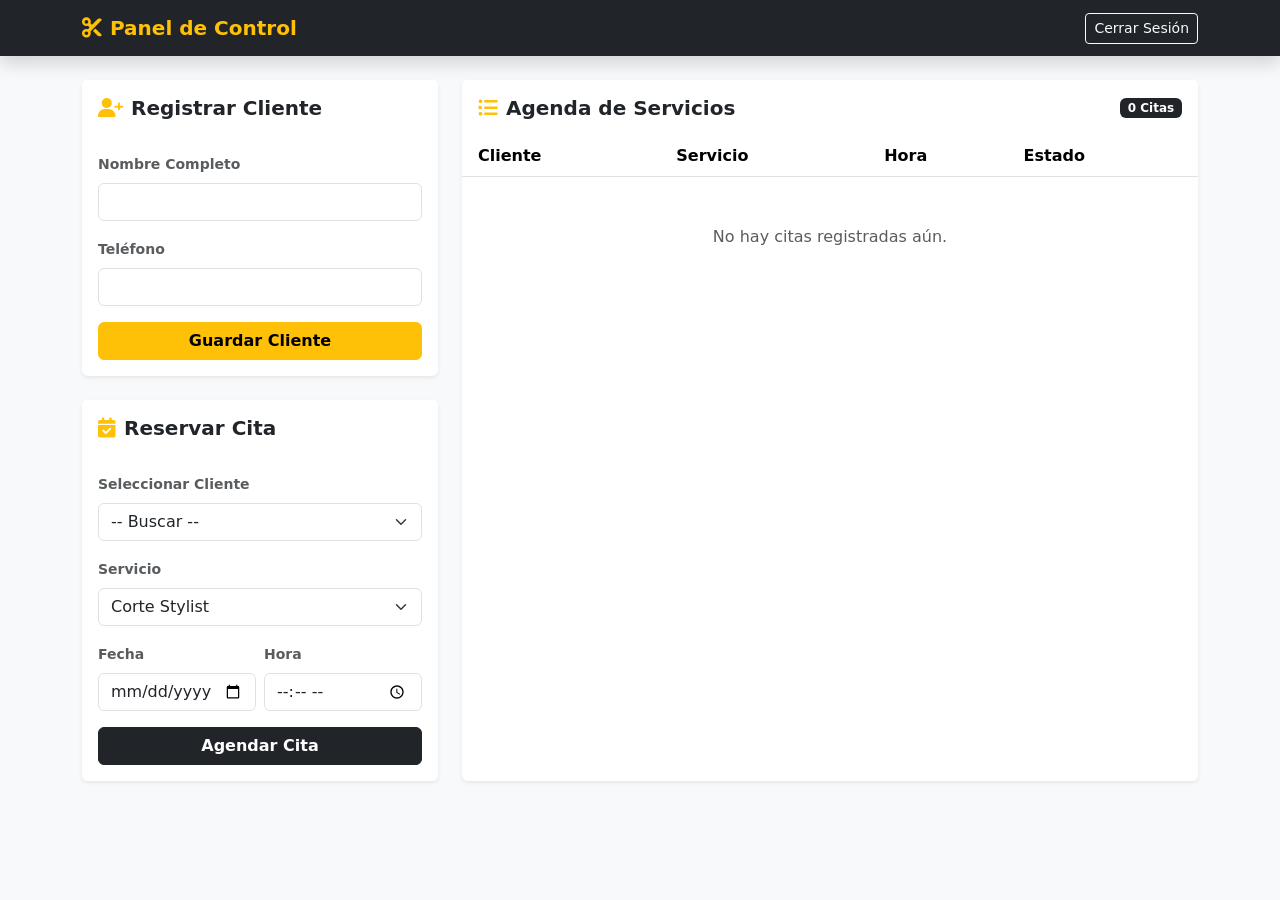
==== View/html/dashboard.html @ d5aaf9c5 "nuevas cositas" ====
<!DOCTYPE html>
<html lang="es">
<head>
    <meta charset="UTF-8">
    <meta name="viewport" content="width=device-width, initial-scale=1.0">
    <title>Glamour | Dashboard Administrador</title>
    <link href="https://cdn.jsdelivr.net/npm/bootstrap@5.3.3/dist/css/bootstrap.min.css" rel="stylesheet">
    <link href="https://cdnjs.cloudflare.com/ajax/libs/font-awesome/6.4.0/css/all.min.css" rel="stylesheet">
    <link rel="stylesheet" href="css/styles.css">
</head>
<body class="bg-light">

    <nav class="navbar navbar-dark bg-dark shadow">
        <div class="container">
            <span class="navbar-brand fw-bold text-warning"><i class="fa-solid fa-scissors me-2"></i>Panel de Control</span>
            <a href="index.html" class="btn btn-outline-light btn-sm">Cerrar Sesión</a>
        </div>
    </nav>

    <div class="container py-4">
        <div class="row g-4">
            <div class="col-md-4">
                <div class="card border-0 shadow-sm">
                    <div class="card-header bg-white border-0 py-3">
                        <h5 class="mb-0 fw-bold"><i class="fa-solid fa-user-plus text-warning me-2"></i>Registrar Cliente</h5>
                    </div>
                    <div class="card-body">
                        <form id="formCliente">
                            <div class="mb-3">
                                <label class="form-label small fw-bold text-muted">Nombre Completo</label>
                                <input type="text" id="nombreCliente" class="form-control" required>
                            </div>
                            <div class="mb-3">
                                <label class="form-label small fw-bold text-muted">Teléfono</label>
                                <input type="tel" id="telCliente" class="form-control" required>
                            </div>
                            <button type="submit" class="btn btn-warning w-100 fw-bold">Guardar Cliente</button>
                        </form>
                    </div>
                </div>

                <div class="card border-0 shadow-sm mt-4">
                    <div class="card-header bg-white border-0 py-3">
                        <h5 class="mb-0 fw-bold"><i class="fa-solid fa-calendar-check text-warning me-2"></i>Reservar Cita</h5>
                    </div>
                    <div class="card-body">
                        <form id="formCita">
                            <div class="mb-3">
                                <label class="form-label small fw-bold text-muted">Seleccionar Cliente</label>
                                <select id="selectCliente" class="form-select" required>
                                    <option value="">-- Buscar --</option>
                                </select>
                            </div>
                            <div class="mb-3">
                                <label class="form-label small fw-bold text-muted">Servicio</label>
                                <select id="servicioCita" class="form-select" required>
                                    <option value="Corte">Corte Stylist</option>
                                    <option value="Barba">Barbería</option>
                                    <option value="Tinte">Tinte / Color</option>
                                </select>
                            </div>
                            <div class="row g-2">
                                <div class="col-6">
                                    <label class="form-label small fw-bold text-muted">Fecha</label>
                                    <input type="date" id="fechaCita" class="form-control" required>
                                </div>
                                <div class="col-6">
                                    <label class="form-label small fw-bold text-muted">Hora</label>
                                    <input type="time" id="horaCita" class="form-control" required>
                                </div>
                            </div>
                            <button type="submit" class="btn btn-dark w-100 fw-bold mt-3">Agendar Cita</button>
                        </form>
                    </div>
                </div>
            </div>

            <div class="col-md-8">
                <div class="card border-0 shadow-sm h-100">
                    <div class="card-header bg-white border-0 py-3 d-flex justify-content-between align-items-center">
                        <h5 class="mb-0 fw-bold"><i class="fa-solid fa-list-ul text-warning me-2"></i>Agenda de Servicios</h5>
                        <span class="badge bg-dark" id="countCitas">0 Citas</span>
                    </div>
                    <div class="card-body p-0">
                        <div class="table-responsive">
                            <table class="table table-hover align-middle mb-0">
                                <thead class="bg-light">
                                    <tr>
                                        <th class="ps-3">Cliente</th>
                                        <th>Servicio</th>
                                        <th>Hora</th>
                                        <th>Estado</th>
                                    </tr>
                                </thead>
                                <tbody id="tablaAgenda">
                                    </tbody>
                            </table>
                        </div>
                        <div id="noData" class="text-center py-5">
                            <p class="text-muted italic">No hay citas registradas aún.</p>
                        </div>
                    </div>
                </div>
            </div>
        </div>
    </div>

    <script src="js/models.js"></script>
    <script src="js/controllers.js"></script>
    <script src="js/app.js"></script>
</body>
</html>
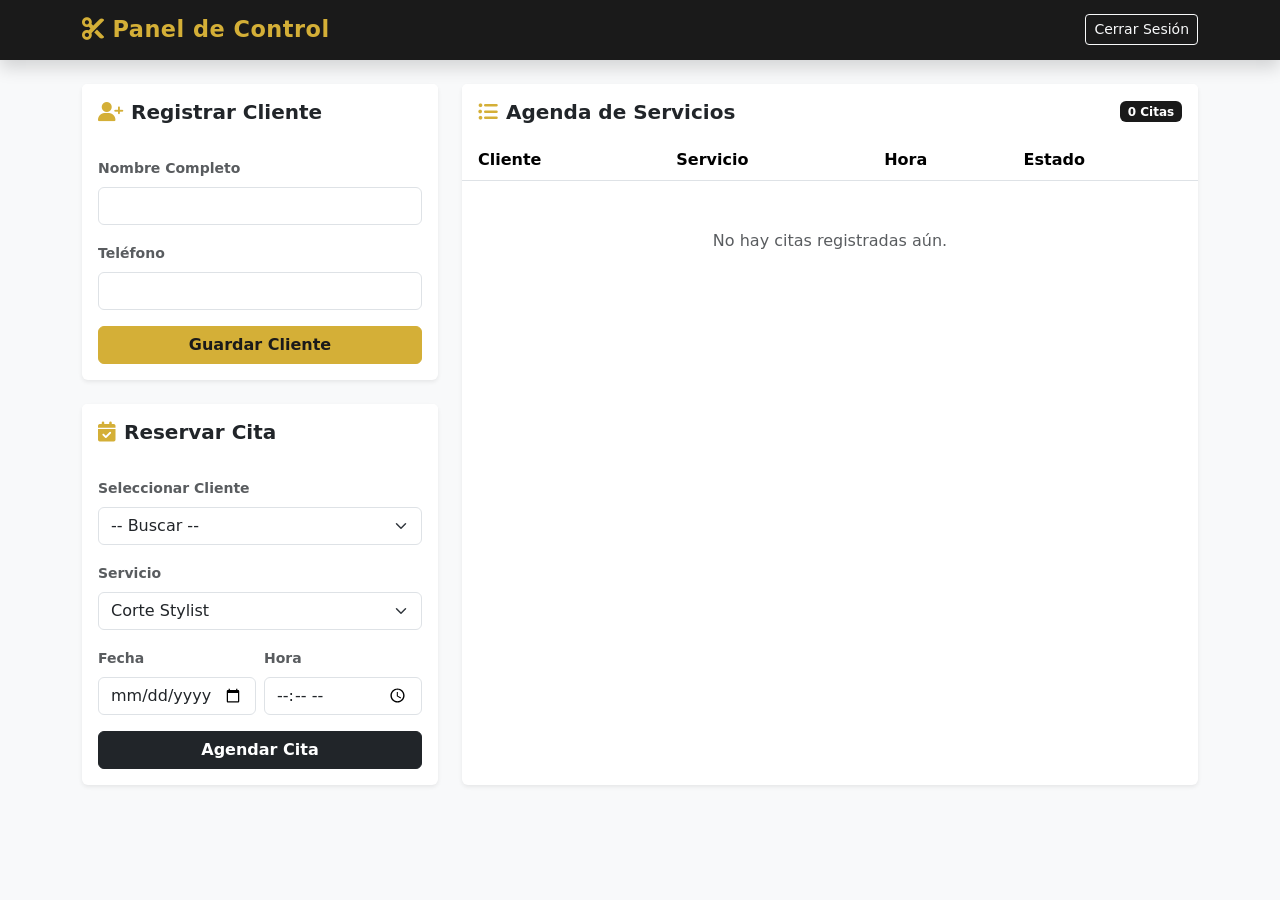
==== commit 0e56108a: "BOOSTRAP AGAIN" ====
--- a/View/html/dashboard.html
+++ b/View/html/dashboard.html
@@ -4,9 +4,9 @@
     <meta charset="UTF-8">
     <meta name="viewport" content="width=device-width, initial-scale=1.0">
     <title>Glamour | Dashboard Administrador</title>
-    <link href="https://cdn.jsdelivr.net/npm/bootstrap@5.3.3/dist/css/bootstrap.min.css" rel="stylesheet">
+    <link rel="stylesheet" href="/View/css/bootstrap.min.css">
     <link href="https://cdnjs.cloudflare.com/ajax/libs/font-awesome/6.4.0/css/all.min.css" rel="stylesheet">
-    <link rel="stylesheet" href="css/styles.css">
+    <link rel="stylesheet" href="/View/css/styles.css">
 </head>
 <body class="bg-light">
 
@@ -105,8 +105,10 @@
         </div>
     </div>
 
-    <script src="js/models.js"></script>
-    <script src="js/controllers.js"></script>
-    <script src="js/app.js"></script>
+    <script src="/View/js/bootstrap.bundle.min.js"></script>
+    
+    <script src="/View/js/models.js"></script>
+    <script src="/View/js/controllers.js"></script>
+    <script src="/View/js/app.js"></script>
 </body>
 </html>
--- a/View/css/styles.css
+++ b/View/css/styles.css
@@ -0,0 +1,32 @@
+.navbar-brand {
+    font-size: 1.4rem;
+    letter-spacing: 0.5px;
+}
+
+.card {
+    transition: transform 0.2s ease, box-shadow 0.2s ease;
+}
+
+.card:hover {
+    transform: translateY(-5px);
+    box-shadow: 0 10px 20px rgba(0,0,0,0.1) !important;
+}
+
+.bg-dark {
+    background-color: #1a1a1a !important;
+}
+
+.text-warning {
+    color: #d4af37 !important; /* Un tono dorado más elegante */
+}
+
+.btn-warning {
+    background-color: #d4af37 !important;
+    border-color: #d4af37 !important;
+    color: #1a1a1a !important;
+}
+
+.btn-warning:hover {
+    background-color: #baa02a !important;
+    border-color: #baa02a !important;
+}
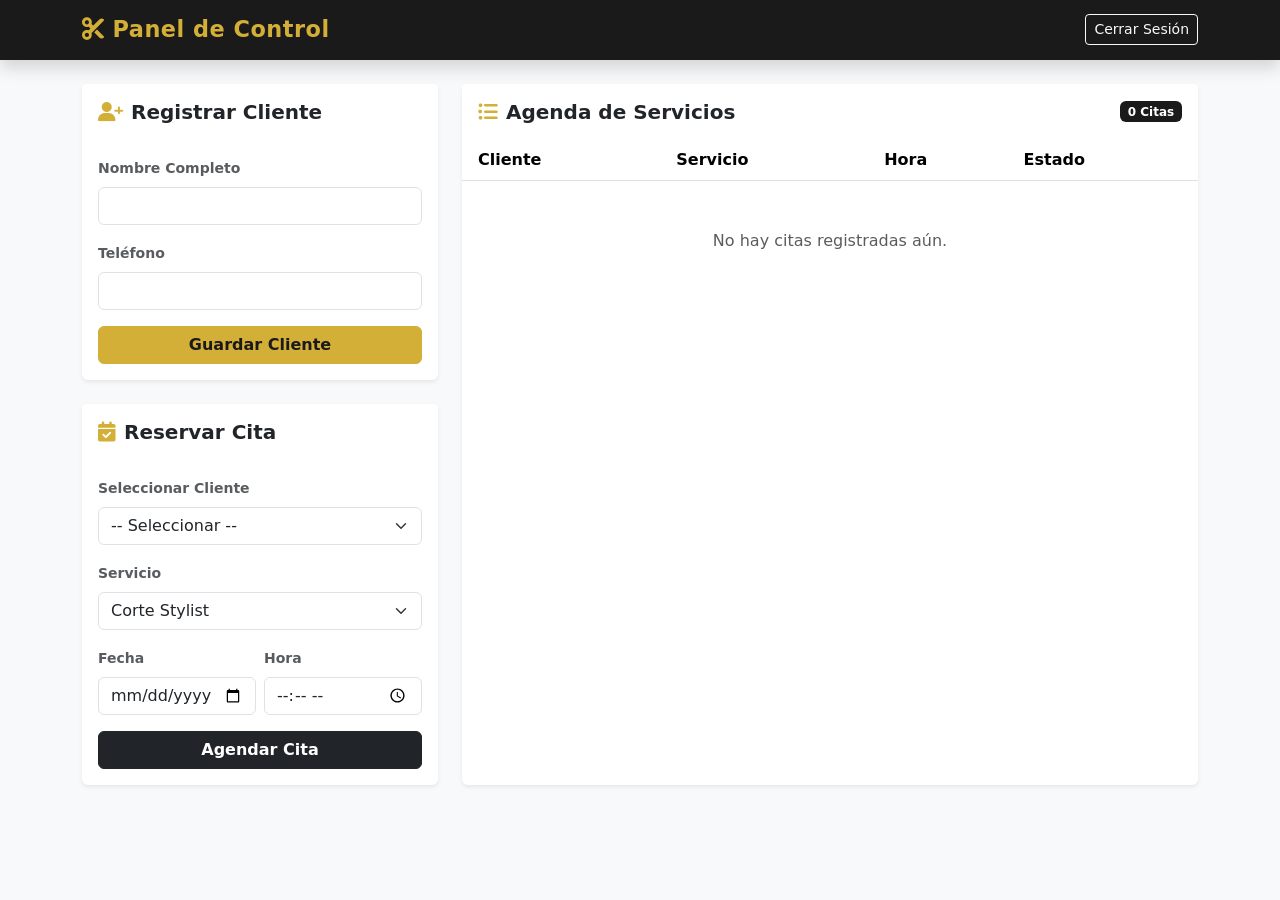
==== commit 1af58543: "Cambios y nuevas carpetas" ====
--- a/View/html/dashboard.html
+++ b/View/html/dashboard.html
@@ -107,8 +107,8 @@
 
     <script src="/View/js/bootstrap.bundle.min.js"></script>
     
-    <script src="/View/js/models.js"></script>
-    <script src="/View/js/controllers.js"></script>
+    <script src="/Model/model.js"></script>
+    <script src="/Controller/controller.js"></script>
     <script src="/View/js/app.js"></script>
 </body>
 </html>
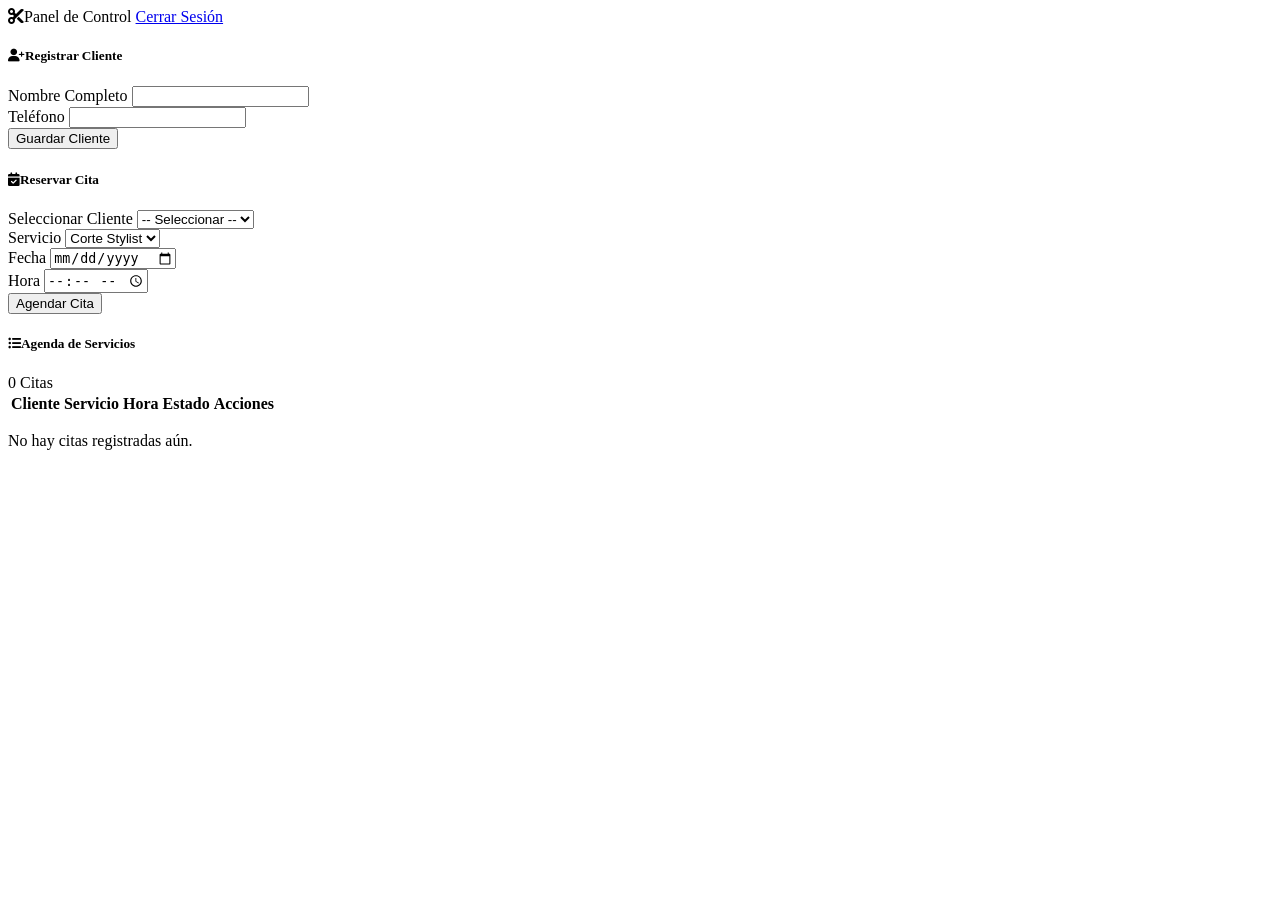
==== commit 156fb57d: "Update! Ahora se pueden cancelar las citas" ====
--- a/View/html/dashboard.html
+++ b/View/html/dashboard.html
@@ -4,9 +4,9 @@
     <meta charset="UTF-8">
     <meta name="viewport" content="width=device-width, initial-scale=1.0">
     <title>Glamour | Dashboard Administrador</title>
-    <link rel="stylesheet" href="/View/css/bootstrap.min.css">
+    <link rel="stylesheet" href="css/bootstrap.min.css">
     <link href="https://cdnjs.cloudflare.com/ajax/libs/font-awesome/6.4.0/css/all.min.css" rel="stylesheet">
-    <link rel="stylesheet" href="/View/css/styles.css">
+    <link rel="stylesheet" href="css/styles.css">
 </head>
 <body class="bg-light">
 
@@ -90,10 +90,10 @@
                                         <th>Servicio</th>
                                         <th>Hora</th>
                                         <th>Estado</th>
+                                        <th>Acciones</th>
                                     </tr>
                                 </thead>
-                                <tbody id="tablaAgenda">
-                                    </tbody>
+                                <tbody id="tablaAgenda"></tbody>
                             </table>
                         </div>
                         <div id="noData" class="text-center py-5">
@@ -105,7 +105,7 @@
         </div>
     </div>
 
-    <script src="/View/js/bootstrap.bundle.min.js"></script>
+    <script src="js/bootstrap.bundle.min.js"></script>
     
     <script src="/Model/model.js"></script>
     <script src="/Controller/controller.js"></script>
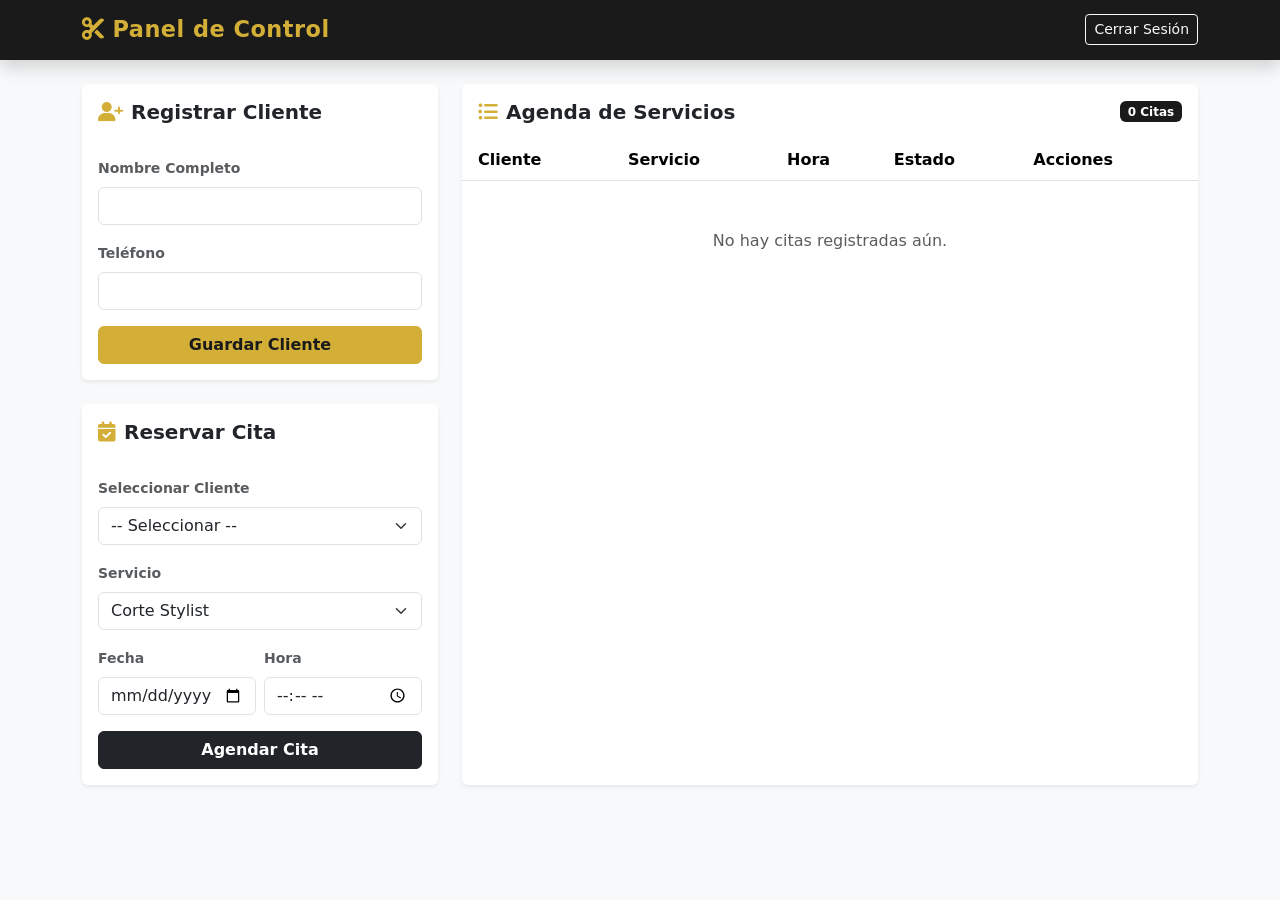
==== commit 35830b03: "CSS" ====
--- a/View/html/dashboard.html
+++ b/View/html/dashboard.html
@@ -4,16 +4,16 @@
     <meta charset="UTF-8">
     <meta name="viewport" content="width=device-width, initial-scale=1.0">
     <title>Glamour | Dashboard Administrador</title>
-    <link rel="stylesheet" href="css/bootstrap.min.css">
+    <link rel="stylesheet" href="/View/css/bootstrap.min.css">
     <link href="https://cdnjs.cloudflare.com/ajax/libs/font-awesome/6.4.0/css/all.min.css" rel="stylesheet">
-    <link rel="stylesheet" href="css/styles.css">
+    <link rel="stylesheet" href="/View/css/styles.css">
 </head>
 <body class="bg-light">
 
     <nav class="navbar navbar-dark bg-dark shadow">
         <div class="container">
             <span class="navbar-brand fw-bold text-warning"><i class="fa-solid fa-scissors me-2"></i>Panel de Control</span>
-            <a href="index.html" class="btn btn-outline-light btn-sm">Cerrar Sesión</a>
+            <a href="/View/html/index.html" class="btn btn-outline-light btn-sm">Cerrar Sesión</a>
         </div>
     </nav>
 
--- a/View/css/styles.css
+++ b/View/css/styles.css
@@ -0,0 +1,32 @@
+.navbar-brand {
+    font-size: 1.4rem;
+    letter-spacing: 0.5px;
+}
+
+.card {
+    transition: transform 0.2s ease, box-shadow 0.2s ease;
+}
+
+.card:hover {
+    transform: translateY(-5px);
+    box-shadow: 0 10px 20px rgba(0,0,0,0.1) !important;
+}
+
+.bg-dark {
+    background-color: #1a1a1a !important;
+}
+
+.text-warning {
+    color: #d4af37 !important; /* Un tono dorado más elegante */
+}
+
+.btn-warning {
+    background-color: #d4af37 !important;
+    border-color: #d4af37 !important;
+    color: #1a1a1a !important;
+}
+
+.btn-warning:hover {
+    background-color: #baa02a !important;
+    border-color: #baa02a !important;
+}
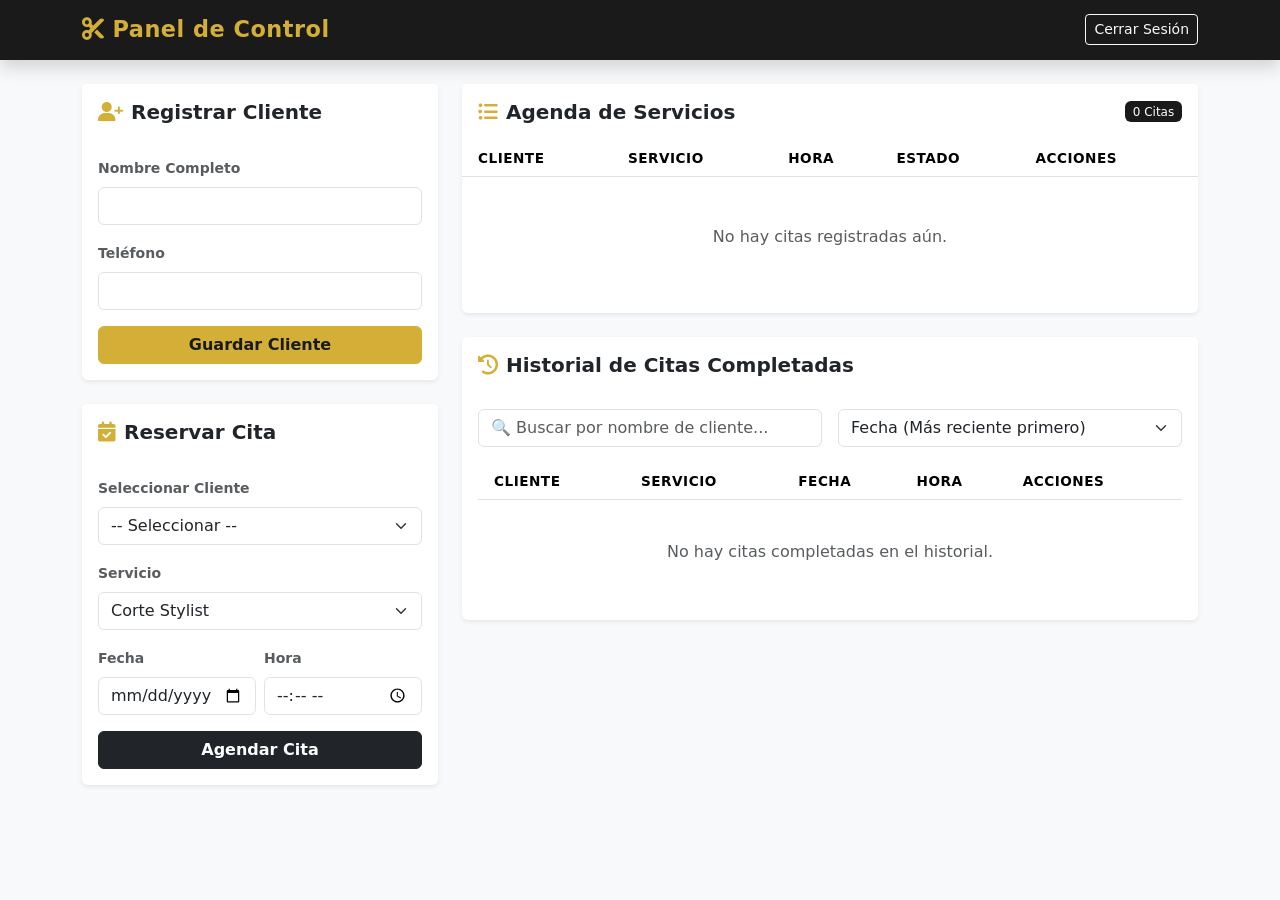
==== commit 32a83f82: "add lhistorial de citas y un boton para eliminarlas" ====
--- a/View/html/dashboard.html
+++ b/View/html/dashboard.html
@@ -76,7 +76,7 @@
             </div>
 
             <div class="col-md-8">
-                <div class="card border-0 shadow-sm h-100">
+                <div class="card border-0 shadow-sm mb-4">
                     <div class="card-header bg-white border-0 py-3 d-flex justify-content-between align-items-center">
                         <h5 class="mb-0 fw-bold"><i class="fa-solid fa-list-ul text-warning me-2"></i>Agenda de Servicios</h5>
                         <span class="badge bg-dark" id="countCitas">0 Citas</span>
@@ -101,6 +101,47 @@
                         </div>
                     </div>
                 </div>
+
+                <!-- SECCIÓN DE HISTORIAL -->
+                <div class="card border-0 shadow-sm">
+                    <div class="card-header bg-white border-0 py-3">
+                        <h5 class="mb-0 fw-bold"><i class="fa-solid fa-history text-warning me-2"></i>Historial de Citas Completadas</h5>
+                    </div>
+                    <div class="card-body">
+                        <!-- Filtros y búsqueda -->
+                        <div class="row g-3 mb-3">
+                            <div class="col-md-6">
+                                <input type="text" id="buscarHistorial" class="form-control" placeholder="🔍 Buscar por nombre de cliente...">
+                            </div>
+                            <div class="col-md-6">
+                                <select id="ordenarHistorial" class="form-select">
+                                    <option value="fecha-desc">Fecha (Más reciente primero)</option>
+                                    <option value="fecha-asc">Fecha (Más antigua primero)</option>
+                                    <option value="nombre-asc">Nombre (A-Z)</option>
+                                    <option value="nombre-desc">Nombre (Z-A)</option>
+                                </select>
+                            </div>
+                        </div>
+                        
+                        <div class="table-responsive">
+                            <table class="table table-hover align-middle">
+                                <thead class="bg-light">
+                                    <tr>
+                                        <th class="ps-3">Cliente</th>
+                                        <th>Servicio</th>
+                                        <th>Fecha</th>
+                                        <th>Hora</th>
+                                        <th>Acciones</th>
+                                    </tr>
+                                </thead>
+                                <tbody id="tablaHistorial"></tbody>
+                            </table>
+                        </div>
+                        <div id="noHistorialData" class="text-center py-4">
+                            <p class="text-muted italic">No hay citas completadas en el historial.</p>
+                        </div>
+                    </div>
+                </div>
             </div>
         </div>
     </div>
--- a/View/css/styles.css
+++ b/View/css/styles.css
@@ -17,7 +17,7 @@
 }
 
 .text-warning {
-    color: #d4af37 !important; /* Un tono dorado más elegante */
+    color: #d4af37 !important;
 }
 
 .btn-warning {
@@ -29,4 +29,37 @@
 .btn-warning:hover {
     background-color: #baa02a !important;
     border-color: #baa02a !important;
+}
+
+/* Estilos para el historial */
+.btn-completar {
+    background-color: #28a745;
+    border-color: #28a745;
+    color: white;
+}
+
+.btn-completar:hover {
+    background-color: #218838;
+    border-color: #218838;
+}
+
+.btn-eliminar-historial {
+    color: #dc3545;
+    background: transparent;
+    border: none;
+}
+
+.btn-eliminar-historial:hover {
+    color: #c82333;
+}
+
+.table thead th {
+    font-weight: 600;
+    font-size: 0.85rem;
+    text-transform: uppercase;
+    letter-spacing: 0.5px;
+}
+
+.badge {
+    font-weight: 500;
 }
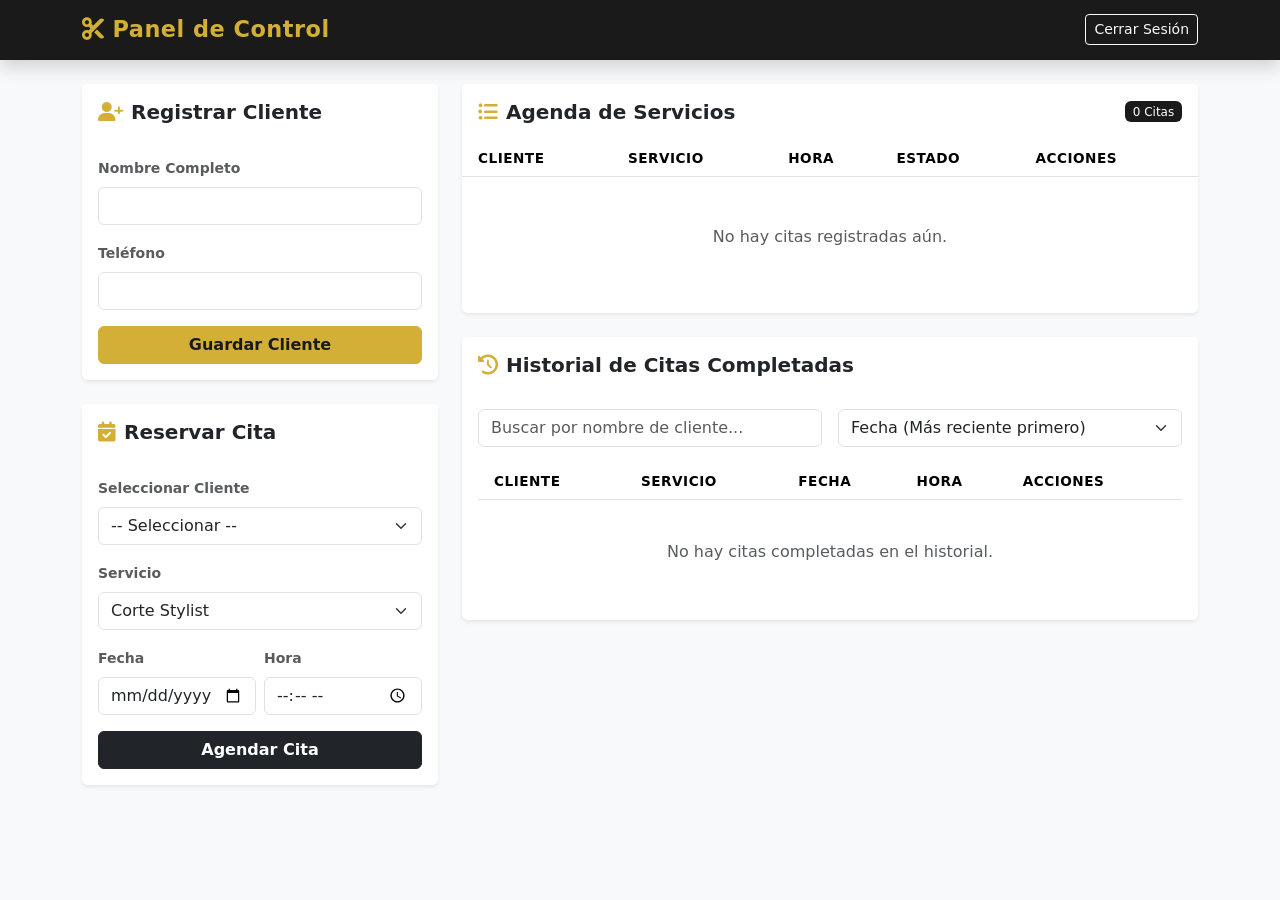
==== commit cefdbb5b: "cambio pequeñito" ====
--- a/View/html/dashboard.html
+++ b/View/html/dashboard.html
@@ -111,7 +111,7 @@
                         <!-- Filtros y búsqueda -->
                         <div class="row g-3 mb-3">
                             <div class="col-md-6">
-                                <input type="text" id="buscarHistorial" class="form-control" placeholder="🔍 Buscar por nombre de cliente...">
+                                <input type="text" id="buscarHistorial" class="form-control" placeholder="Buscar por nombre de cliente...">
                             </div>
                             <div class="col-md-6">
                                 <select id="ordenarHistorial" class="form-select">
